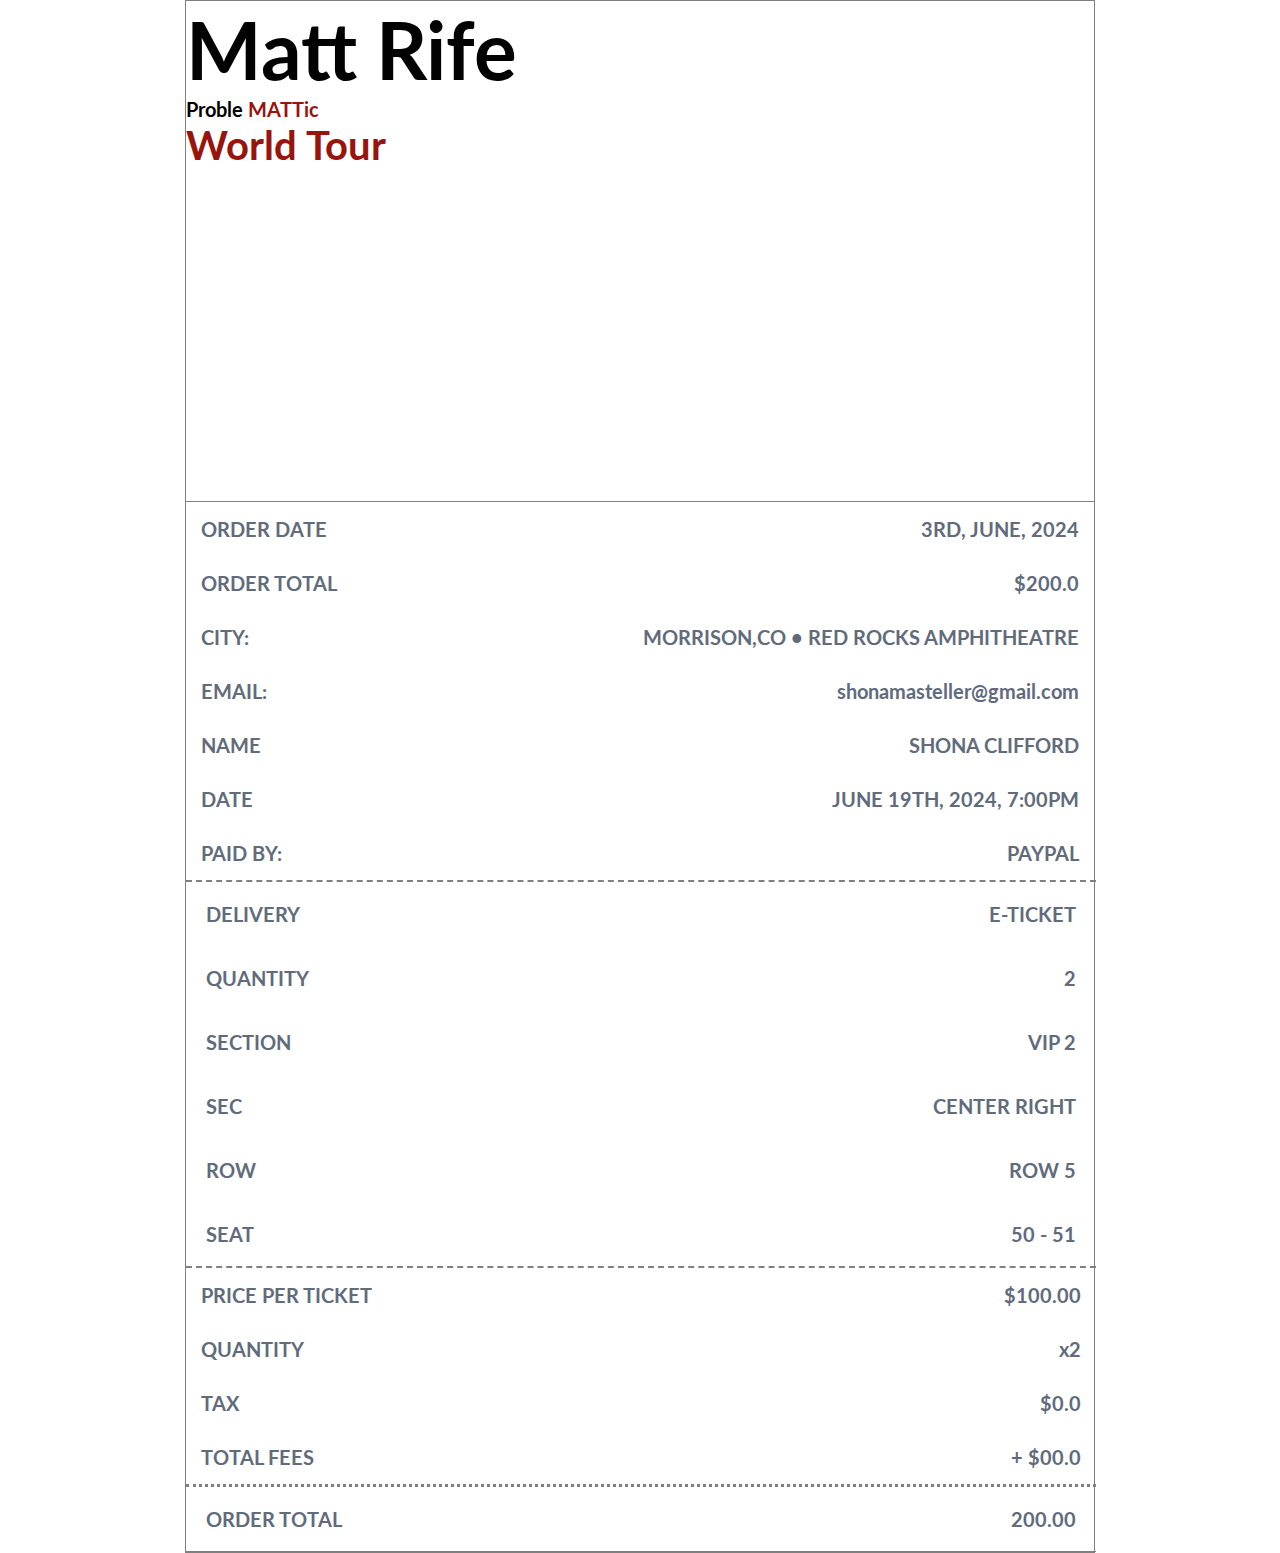
==== index.html @ 7e9381ab "ff" ====
<!DOCTYPE html>
<html lang="en">
  <head>
    <meta charset="UTF-8" />
    <meta name="viewport" content="width=device-width, initial-scale=1.0" />
    <link rel="shortcut icon" href="ezekiel.webp" type="image/x-icon" />
    <link rel="stylesheet" href="style.css" />
    <title>Receipt | MATT RIFE | COMEDY SHOW</title>
    <!-- <link rel="preconnect" href="https://fonts.googleapis.com" />
    <link rel="preconnect" href="https://fonts.gstatic.com" crossorigin />
    <link
      href="https://fonts.googleapis.com/css2?family=Lato:ital,wght@0,100;0,300;0,400;0,700;0,900;1,100;1,300;1,400;1,700;1,900&display=swap"
      rel="stylesheet"
    /> -->
    <link rel="preconnect" href="https://fonts.googleapis.com" />
    <link rel="preconnect" href="https://fonts.gstatic.com" crossorigin />
    <link
      href="https://fonts.googleapis.com/css2?family=Lato:ital,wght@0,100;0,300;0,400;0,700;0,900;1,100;1,300;1,400;1,700;1,900&display=swap"
      rel="stylesheet"
    />
  </head>
  <body
    style="
      color: rgb(97, 107, 124);
      font-family: Lato, sans-serif;
      font-weight: 700;
      font-style: normal;
      font-size: 20px;
    "
  >
    <!--document -->
    <div
      style="border: 1px solid gray; width: 910px; margin: auto; height: 100%"
      id="container"
    >
      <nav
        style="
          display: flex;
          align-items: center;
          justify-content: space-around;
          /* padding: 10px; */
          border-bottom: 1px solid gray;
        "
      >
        <!-- receipt header -->

        <h1
          id="head_receipt"
          style="
            color: rgb(2, 2, 2);
            font-family: 'Franklin Gothic Medium', 'Arial Narrow', Arial,
              sans-serif;
            background-image: url('tmaster.jpeg');
            background-repeat: no-repeat;
            background-size: cover;
            width: 910px;
            height: 500px;
          "
        >
          <!--  -->
          <span style="display: flex; flex-direction: column">
            <h1>Matt Rife</h1>
            <span style="font-size: 20px"
              >Proble<span style="font-size: 20px; color: rgb(152, 20, 13)"> MATTic</span>
                </span
              ></span
            >
            <span style=" color: rgb(152, 20, 13)">World Tour</span>
          </span>
          <!-- <img src="tmaster.jpeg" alt="" srcset="" width="50px" /> -->
        </h1>
      </nav>
      <section>
        <div style="display: flex; flex-direction: column">
          <!-- <span
            style="display: flex; justify-content: space-between; padding: 10px"
          >
            <p>Order#</p>
            <p></p
            ></span
          > -->
          <!--  -->
          <span
            style="display: flex; justify-content: space-between; padding: 15px"
          >
            <p>ORDER DATE</p>
            <p>3RD, JUNE, 2024</p></span
          >
          <span
            style="display: flex; justify-content: space-between; padding: 15px"
          >
            <p>ORDER TOTAL</p>
            <p>$200.0</p></span
          >
          <!-- <span
            style="display: flex; justify-content: space-between; padding: 10px"
          >
            <p>State:</p>
            <p></p>
          </span> -->
          <!-- city -->
          <span
            style="display: flex; justify-content: space-between; padding: 15px"
          >
            <p>CITY:</p>
            <span>
              <!-- <p> </p> -->
              <p>MORRISON,CO • RED ROCKS AMPHITHEATRE</p>
            </span>
          </span>
          <!-- email -->
          <span
            style="display: flex; justify-content: space-between; padding: 15px"
          >
            <p>EMAIL:</p>
            <p>shonamasteller@gmail.com</p>
          </span>
          <!--  -->
          <span
            style="display: flex; justify-content: space-between; padding: 15px"
          >
            <p>NAME</p>
            <p>SHONA CLIFFORD</p>
          </span>
          <span
            style="display: flex; justify-content: space-between; padding: 15px"
          >
            <p>DATE</p>
            <p>JUNE 19TH, 2024, 7:00PM</p>
          </span>
          <!--  -->
          <span
            style="display: flex; justify-content: space-between; padding: 15px"
          >
            <p>PAID BY:</p>
            <p>PAYPAL</p>
          </span>
        </div>
      </section>
      <!-- section 2 Delivery fee display-->
      <section>
        <!-- <div style="padding: 20px">
          <p>Event times are subject to change. Check with the venue.</p>
        </div> -->
        <!--  -->
        <div
          style="
            border-top: 2px dashed #808080;
            border-bottom: 2px dashed gray;
            width: 910px;
            margin: auto;
          "
        >
          <div>
            <span
              style="
                display: flex;
                justify-content: space-between;
                padding: 20px;
              "
              ><p>DELIVERY</p>
              <p>E-TICKET</p></span
            >
            <span
              style="
                display: flex;
                justify-content: space-between;
                padding: 20px;
              "
              ><p>QUANTITY</p>
              <p>2</p></span
            >
            <span
              style="
                display: flex;
                justify-content: space-between;
                padding: 20px;
              "
              ><p>SECTION</p>
              <p>VIP 2</p></span
            >
            <span
              style="
                display: flex;
                justify-content: space-between;
                padding: 20px;
              "
              ><p>SEC</p>
              <p>CENTER RIGHT</p></span
            >
            <span
              style="
                display: flex;
                justify-content: space-between;
                padding: 20px;
              "
              ><p>ROW</p>
              <p>ROW 5</p></span
            >
            <span
              style="
                display: flex;
                justify-content: space-between;
                padding: 20px;
              "
              ><p>SEAT</p>
              <p>50 - 51</p></span
            >
          </div>
        </div>
      </section>
      <!-- section 3 Quantity of the rdciop-->
      <section
        style="border-bottom: 3px dotted gray; width: 910px; margin: auto"
      >
        <span
          style="display: flex; justify-content: space-between; padding: 15px"
          ><p>PRICE PER TICKET</p>
          <p>$100.00</p></span
        >
        <span
          style="display: flex; justify-content: space-between; padding: 15px"
          ><p>QUANTITY</p>
          <p>x2</p></span
        >
        <!-- <span
          style="display: flex; justify-content: space-between; padding: 20px"
          ><p>Subtotal</p>
          <p>US$300.00</p></span
        > -->
        <span
          style="display: flex; justify-content: space-between; padding: 15px"
          ><p>TAX</p>
          <p>$0.0</p></span
        >
        <span
          style="display: flex; justify-content: space-between; padding: 15px"
          ><p>TOTAL FEES</p>
          <p>+ $00.0</p></span
        >
      </section>
      <div style="width: 910px; margin: auto">
        <span
          style="
            display: flex;
            justify-content: space-between;
            padding: 20px;
            border-bottom: 1px solid gray;
          "
          ><p><b> ORDER TOTAL</b></p>
          <p>200.00</p></span
        >
      </div>
    </div>
  </body>
</html>
---- style.css ----
@import url("https://fonts.googleapis.com/css2?family=Lato:ital,wght@0,100;0,300;0,400;0,700;0,900;1,100;1,300;1,400;1,700;1,900&display=swap");
@import url("https://fonts.googleapis.com/css2?family=Lato:ital,wght@0,100;0,300;0,400;0,700;0,900;1,100;1,300;1,400;1,700;1,900&display=swap");
* {
  padding: 0;
  margin: 0;
  box-sizing: border-box;
  font-family: "Lato", sans-serif;
  font-weight: 700;
  font-style: normal;
}
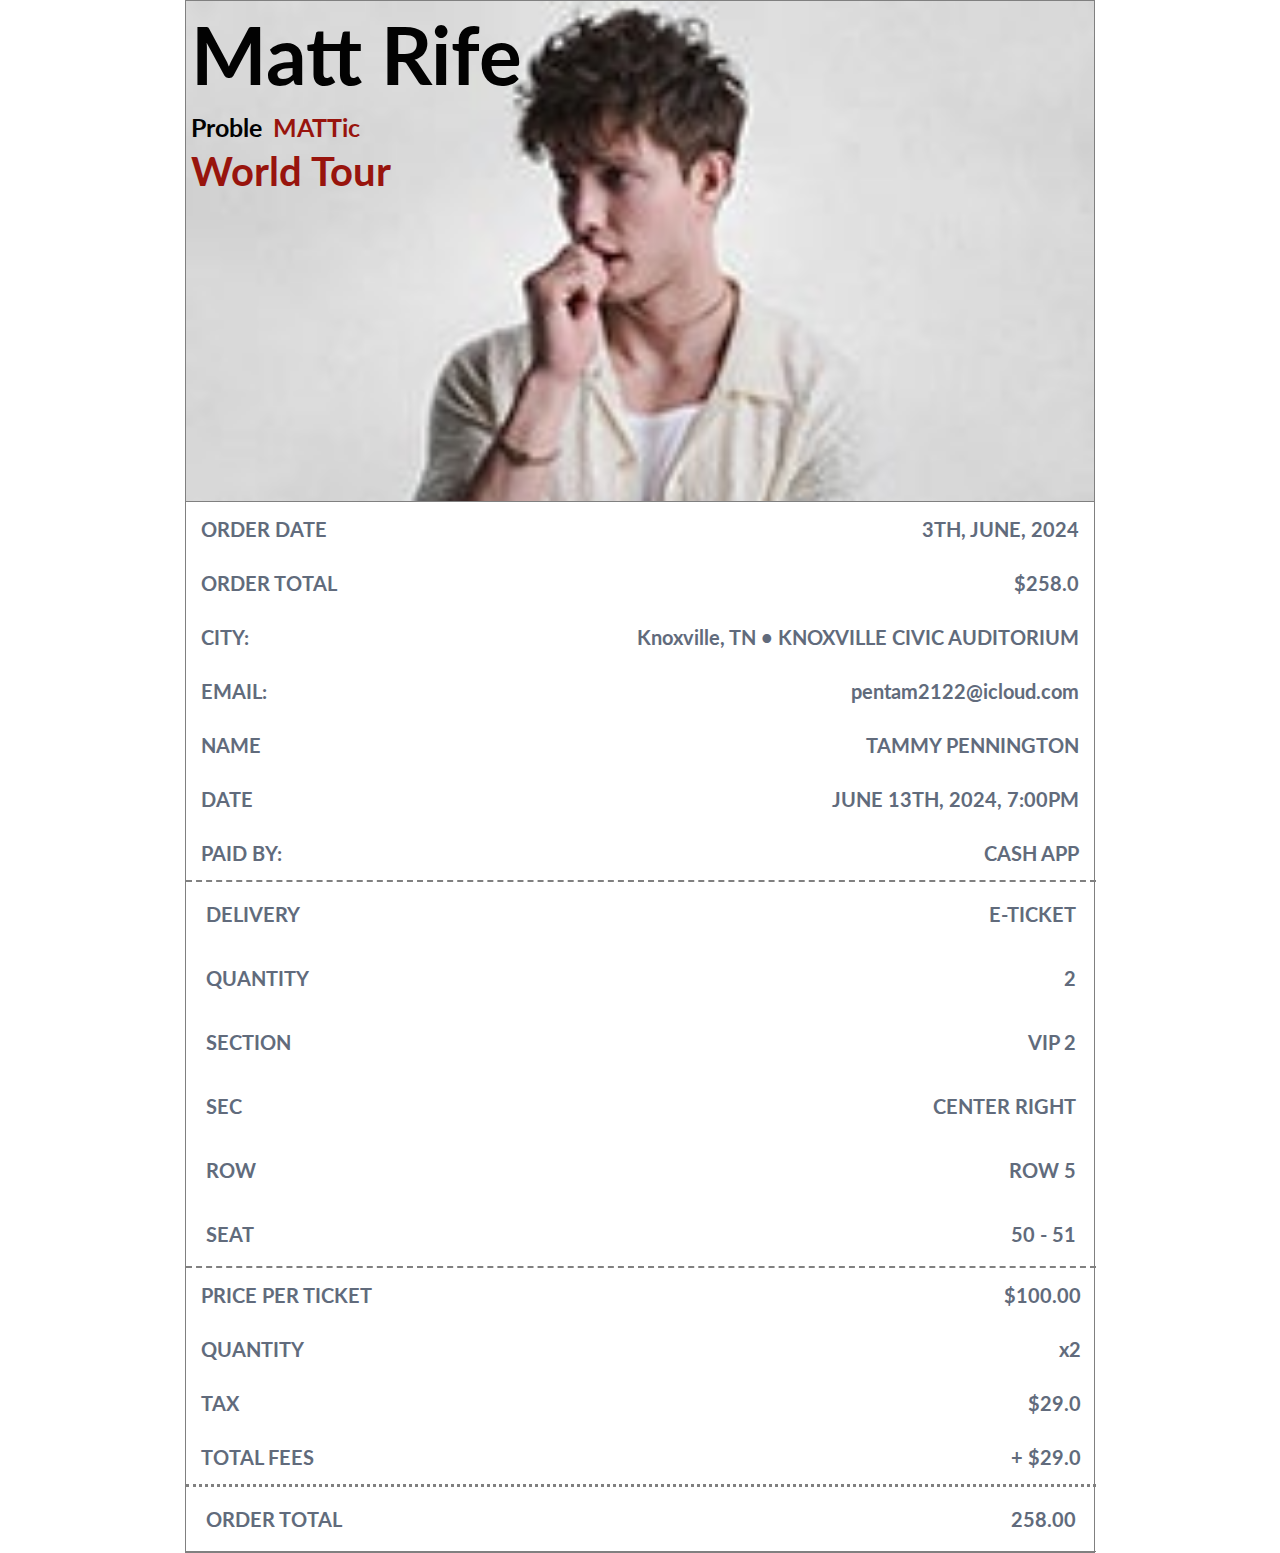
==== commit ad2dcdd1: "dd" ====
--- a/index.html
+++ b/index.html
@@ -59,13 +59,13 @@
         >
           <!--  -->
           <span style="display: flex; flex-direction: column">
-            <h1>Matt Rife</h1>
-            <span style="font-size: 20px"
-              >Proble<span style="font-size: 20px; color: rgb(152, 20, 13)"> MATTic</span>
+            <h1 style="padding: 5px;">Matt Rife</h1>
+            <span style="font-size: 25px;padding: 5px;"
+              >Proble<span style="font-size: 25px; color: rgb(152, 20, 13);padding: 5px;"> MATTic</span>
                 </span
               ></span
             >
-            <span style=" color: rgb(152, 20, 13)">World Tour</span>
+            <span style=" color: rgb(152, 20, 13);padding: 5px;">World Tour</span>
           </span>
           <!-- <img src="tmaster.jpeg" alt="" srcset="" width="50px" /> -->
         </h1>
@@ -84,13 +84,13 @@
             style="display: flex; justify-content: space-between; padding: 15px"
           >
             <p>ORDER DATE</p>
-            <p>3RD, JUNE, 2024</p></span
+            <p>3TH, JUNE, 2024</p></span
           >
           <span
             style="display: flex; justify-content: space-between; padding: 15px"
           >
             <p>ORDER TOTAL</p>
-            <p>$200.0</p></span
+            <p>$258.0</p></span
           >
           <!-- <span
             style="display: flex; justify-content: space-between; padding: 10px"
@@ -105,7 +105,8 @@
             <p>CITY:</p>
             <span>
               <!-- <p> </p> -->
-              <p>MORRISON,CO • RED ROCKS AMPHITHEATRE</p>
+              Knoxville, TN •
+                KNOXVILLE CIVIC AUDITORIUM 
             </span>
           </span>
           <!-- email -->
@@ -113,27 +114,30 @@
             style="display: flex; justify-content: space-between; padding: 15px"
           >
             <p>EMAIL:</p>
-            <p>shonamasteller@gmail.com</p>
+            <!-- <p>shonamasteller@gmail.com</p> -->
+            <p>pentam2122@icloud.com</p>
           </span>
           <!--  -->
           <span
             style="display: flex; justify-content: space-between; padding: 15px"
           >
             <p>NAME</p>
-            <p>SHONA CLIFFORD</p>
+            <!-- <p>SHONA CLIFFORD</p> -->
+            <p>TAMMY PENNINGTON</p>
           </span>
           <span
             style="display: flex; justify-content: space-between; padding: 15px"
           >
             <p>DATE</p>
-            <p>JUNE 19TH, 2024, 7:00PM</p>
+            <p>JUNE 13TH, 2024, 7:00PM</p>
           </span>
           <!--  -->
           <span
             style="display: flex; justify-content: space-between; padding: 15px"
           >
             <p>PAID BY:</p>
-            <p>PAYPAL</p>
+            <!-- <p>PAYPAL</p> -->
+            <p>CASH APP</p>
           </span>
         </div>
       </section>
@@ -231,12 +235,12 @@
         <span
           style="display: flex; justify-content: space-between; padding: 15px"
           ><p>TAX</p>
-          <p>$0.0</p></span
+          <p>$29.0</p></span
         >
         <span
           style="display: flex; justify-content: space-between; padding: 15px"
           ><p>TOTAL FEES</p>
-          <p>+ $00.0</p></span
+          <p>+ $29.0</p></span
         >
       </section>
       <div style="width: 910px; margin: auto">
@@ -248,7 +252,7 @@
             border-bottom: 1px solid gray;
           "
           ><p><b> ORDER TOTAL</b></p>
-          <p>200.00</p></span
+          <p>258.00</p></span
         >
       </div>
     </div>
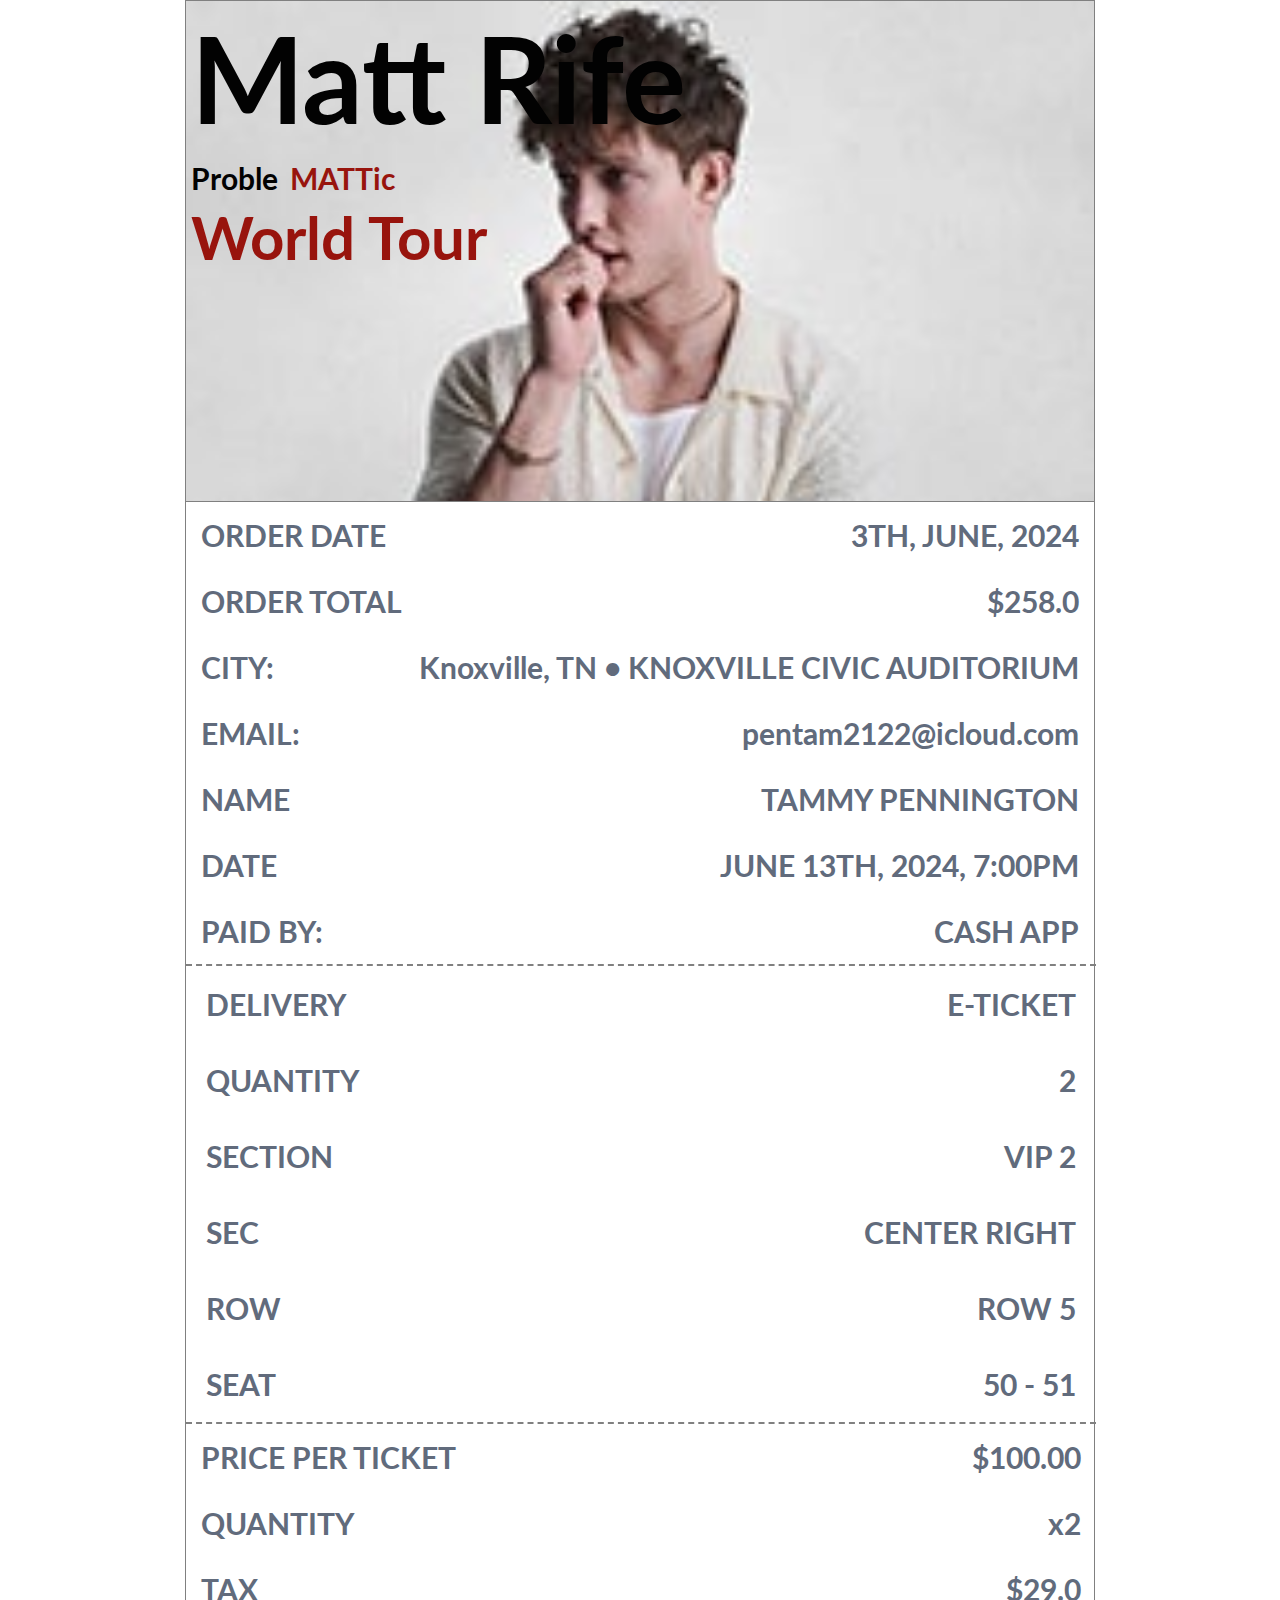
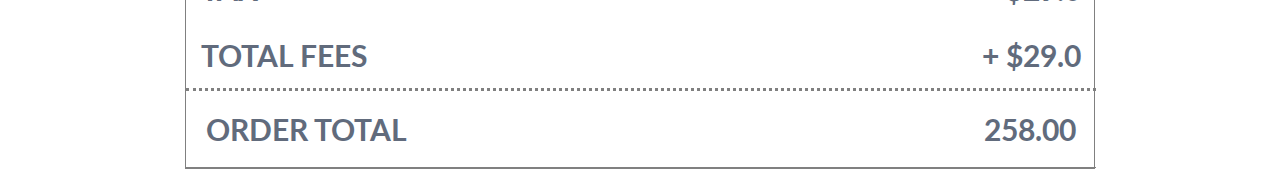
==== commit 76fa1948: "dd" ====
--- a/index.html
+++ b/index.html
@@ -25,7 +25,7 @@
       font-family: Lato, sans-serif;
       font-weight: 700;
       font-style: normal;
-      font-size: 20px;
+      font-size: 30px;
     "
   >
     <!--document -->
@@ -60,8 +60,8 @@
           <!--  -->
           <span style="display: flex; flex-direction: column">
             <h1 style="padding: 5px;">Matt Rife</h1>
-            <span style="font-size: 25px;padding: 5px;"
-              >Proble<span style="font-size: 25px; color: rgb(152, 20, 13);padding: 5px;"> MATTic</span>
+            <span style="font-size: 30px;padding: 5px;"
+              >Proble<span style="font-size: 30px; color: rgb(152, 20, 13);padding: 5px;"> MATTic</span>
                 </span
               ></span
             >
